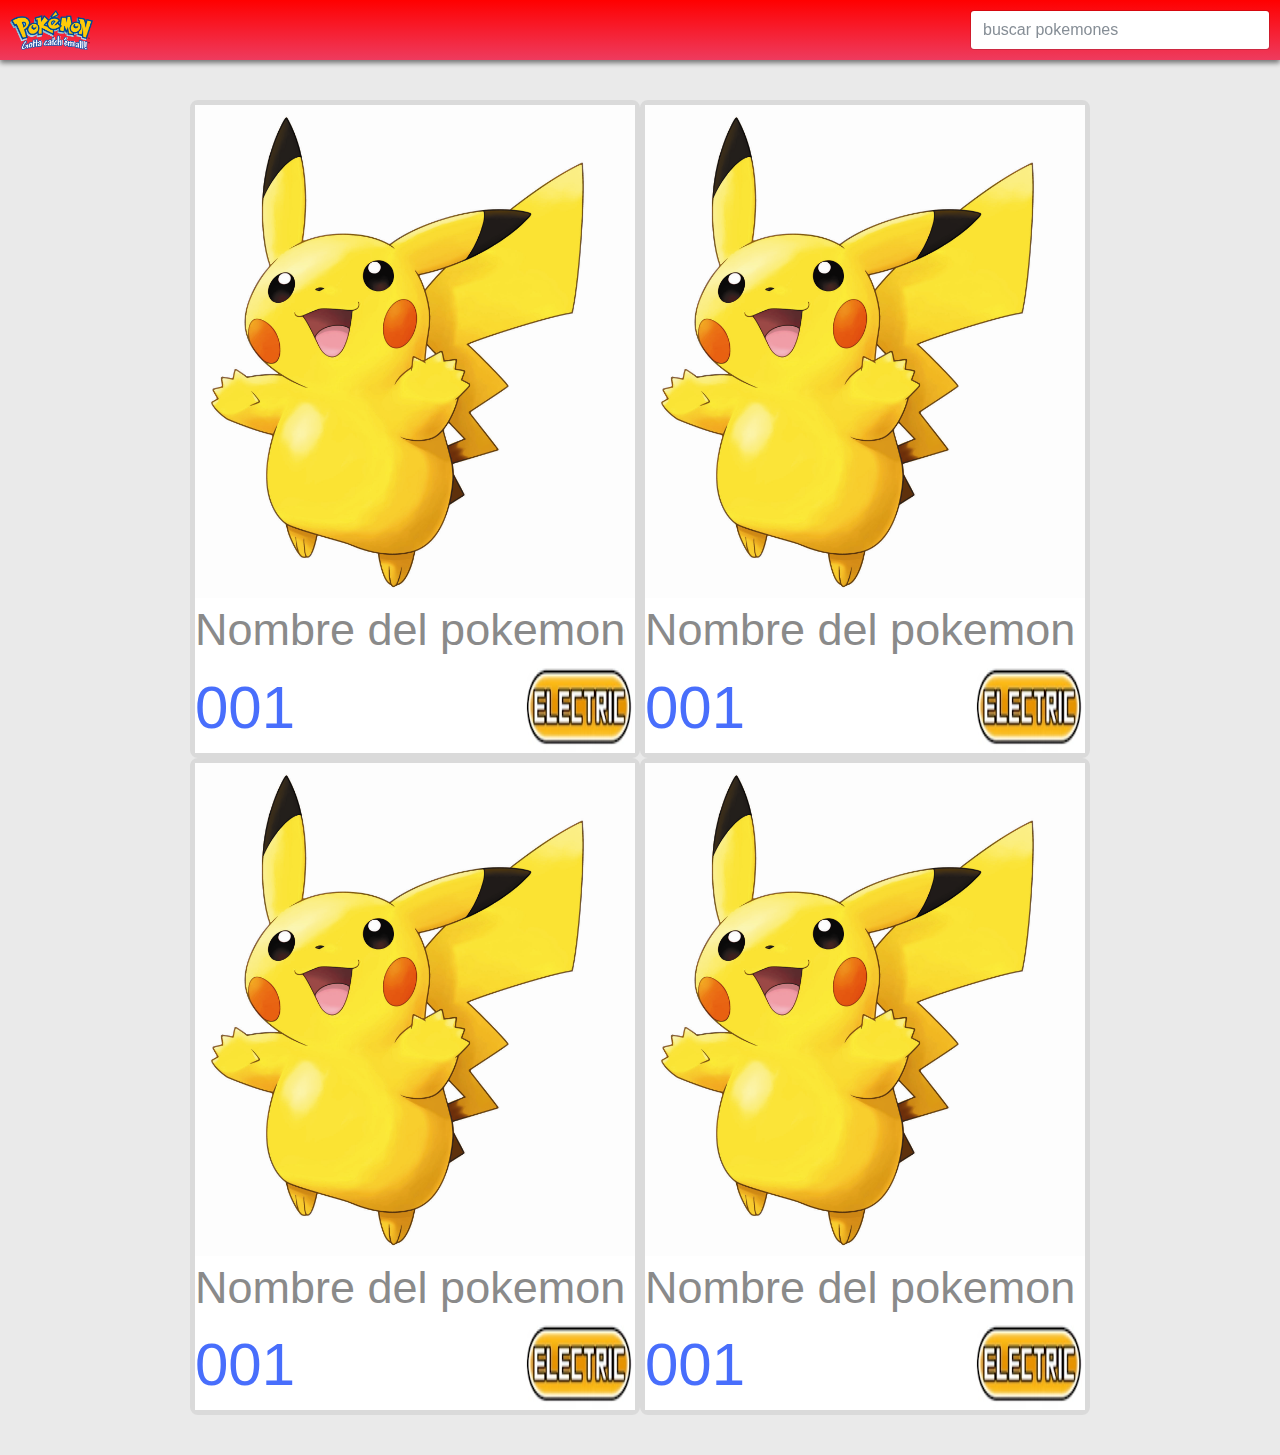
==== index.htm @ 7a1cf1c0 "Maquetamos la página y los elementos de la lista" ====
<!DOCTYPE html>
<html>
  <head>
    <meta charset="utf-8">
    <title>Pokemones</title>
    <link rel="stylesheet" href="css/bootstrap.min.css">
    <link rel="stylesheet" href="main.css">
    <script type="text/javascript" src="action.js"></script>
  </head>
  <body>
    <div id="toolbar">
      <img src="pokemonlogo.png" alt="Logo">
      <input type="text" class="form-control small-box" placeholder="buscar pokemones">
    </div>
    <div id="container" class="d-flex flex-wrap justify-content-center">
      <div class="pokemon">
        <div class="photo">
          <img src="img/fotos/pika.png" alt="Pikachu">
        </div>
        <div class="info">
          <h2>Nombre del pokemon</h2>
          <div class="d-flex justify-content-between">
            <span>001</span>
            <img src="img/tipos/electric.png" alt="">
          </div>

        </div>

      </div>
      <div class="pokemon">
        <div class="photo">
          <img src="img/fotos/pika.png" alt="Pikachu">
        </div>
        <div class="info">
          <h2>Nombre del pokemon</h2>
          <div class="d-flex justify-content-between">
            <span>001</span>
            <img src="img/tipos/electric.png" alt="">
          </div>

        </div>

      </div>
      <div class="pokemon">
        <div class="photo">
          <img src="img/fotos/pika.png" alt="Pikachu">
        </div>
        <div class="info">
          <h2>Nombre del pokemon</h2>
          <div class="d-flex justify-content-between">
            <span>001</span>
            <img src="img/tipos/electric.png" alt="">
          </div>

        </div>

      </div>
      <div class="pokemon">
        <div class="photo">
          <img src="img/fotos/pika.png" alt="Pikachu">
        </div>
        <div class="info">
          <h2>Nombre del pokemon</h2>
          <div class="d-flex justify-content-between">
            <span>001</span>
            <img src="img/tipos/electric.png" alt="">
          </div>

        </div>

      </div>

    </div>
  </body>
</html>
---- main.css ----
#toolbar {
  /*background-color: #FF0000;*/
  background-image: linear-gradient(to bottom, #ff0000, #EE3B5E);
  box-shadow: 0px 3px 5px rgba(0, 0, 0, 0.5);
  padding: 10px;
  display: flex;
  justify-content: space-between;
  position: fixed;
  top: 0;
  left: 0;
  width: 100%;
}

#toolbar img {
  height: 40px;

}

.small-box{
  width: 300px !important;
}

.photo img{
  width: 100%;

}

.pokemon {
  border: 5px solid #dadada;
  border-radius: 8px;
  width: 450px;
  box-shadow: 2px 3px 3px rbga(0, 0, 0, 0.2);

}


#container{
  background-color: #eaeaea;
  padding: 40px;
  margin-top: 60px;
}

.photo{
  height: 500px;
  overflow: hidden;
  background-color: white;
}

.info{
  background-color: white;
}



h2 {
  color: #8a8a8a;
  font-size: 45px;
}

span{
  font-size: 60px;
  color: #486EFC;
}
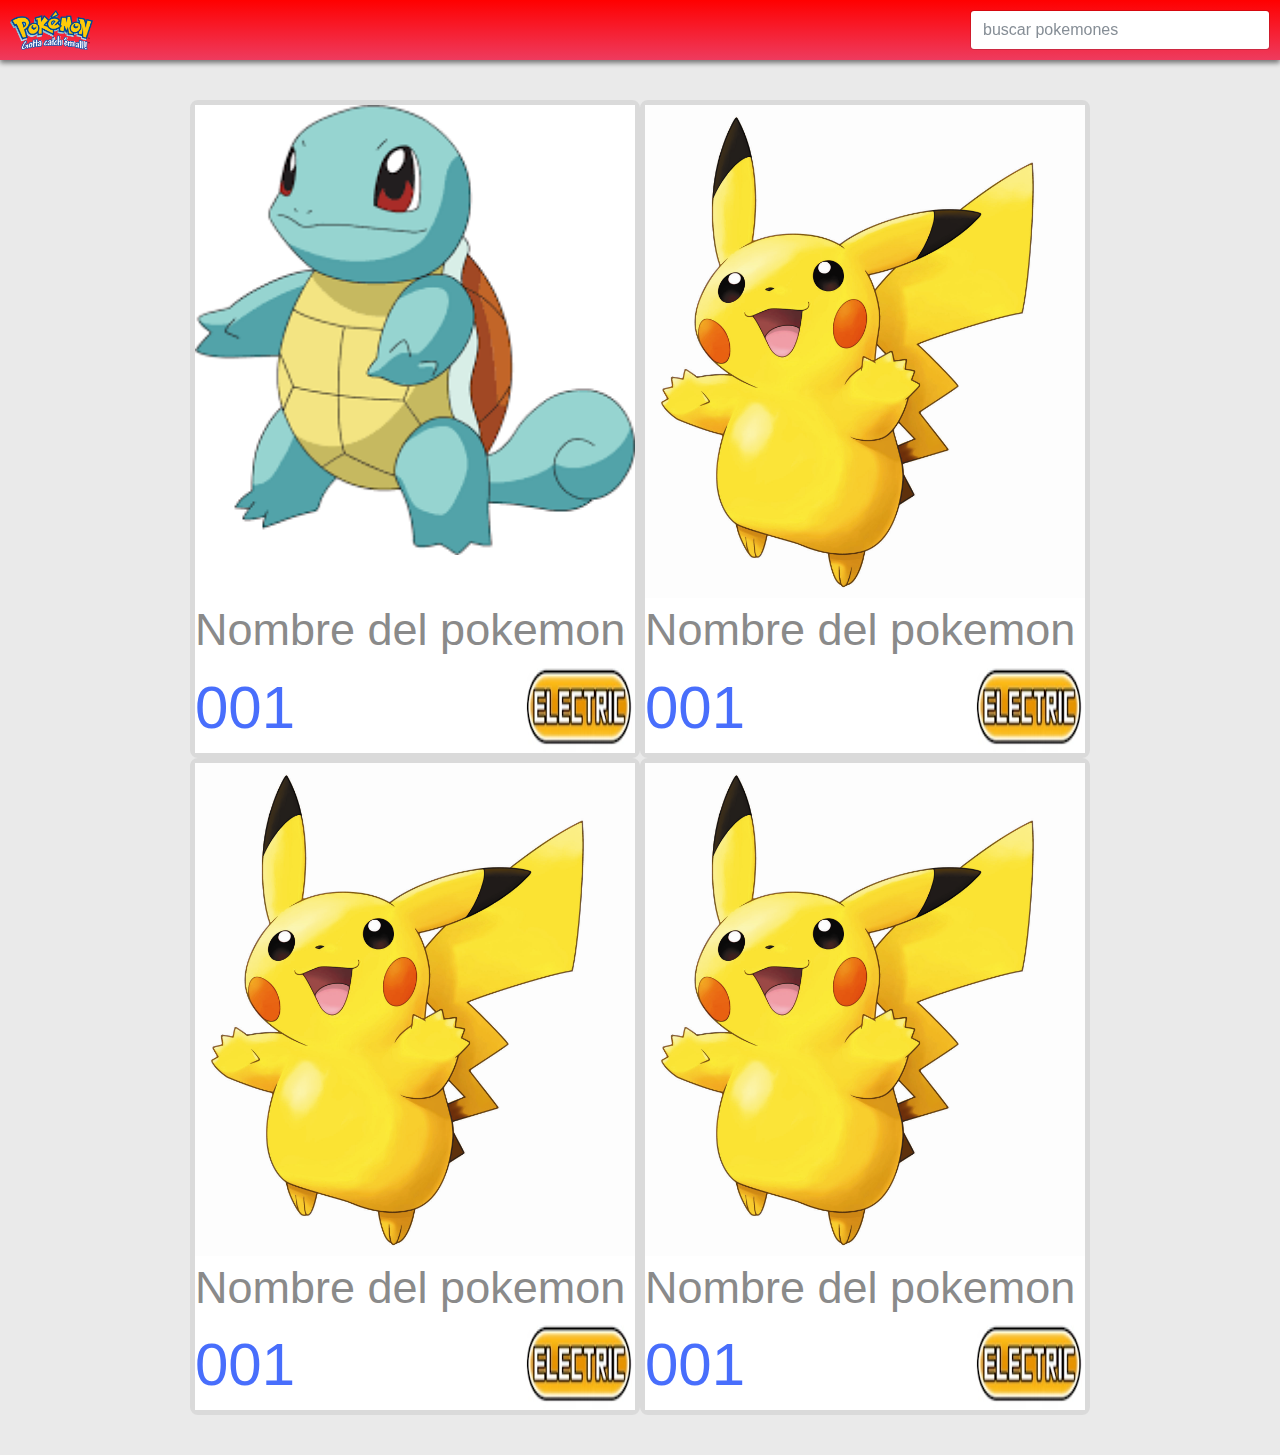
==== commit 44d78604: "Se cambio un pokemon" ====
--- a/index.htm
+++ b/index.htm
@@ -15,7 +15,7 @@
     <div id="container" class="d-flex flex-wrap justify-content-center">
       <div class="pokemon">
         <div class="photo">
-          <img src="img/fotos/pika.png" alt="Pikachu">
+          <img src="img/fotos/vamoacalmarno.png" alt="Pikachu">
         </div>
         <div class="info">
           <h2>Nombre del pokemon</h2>
